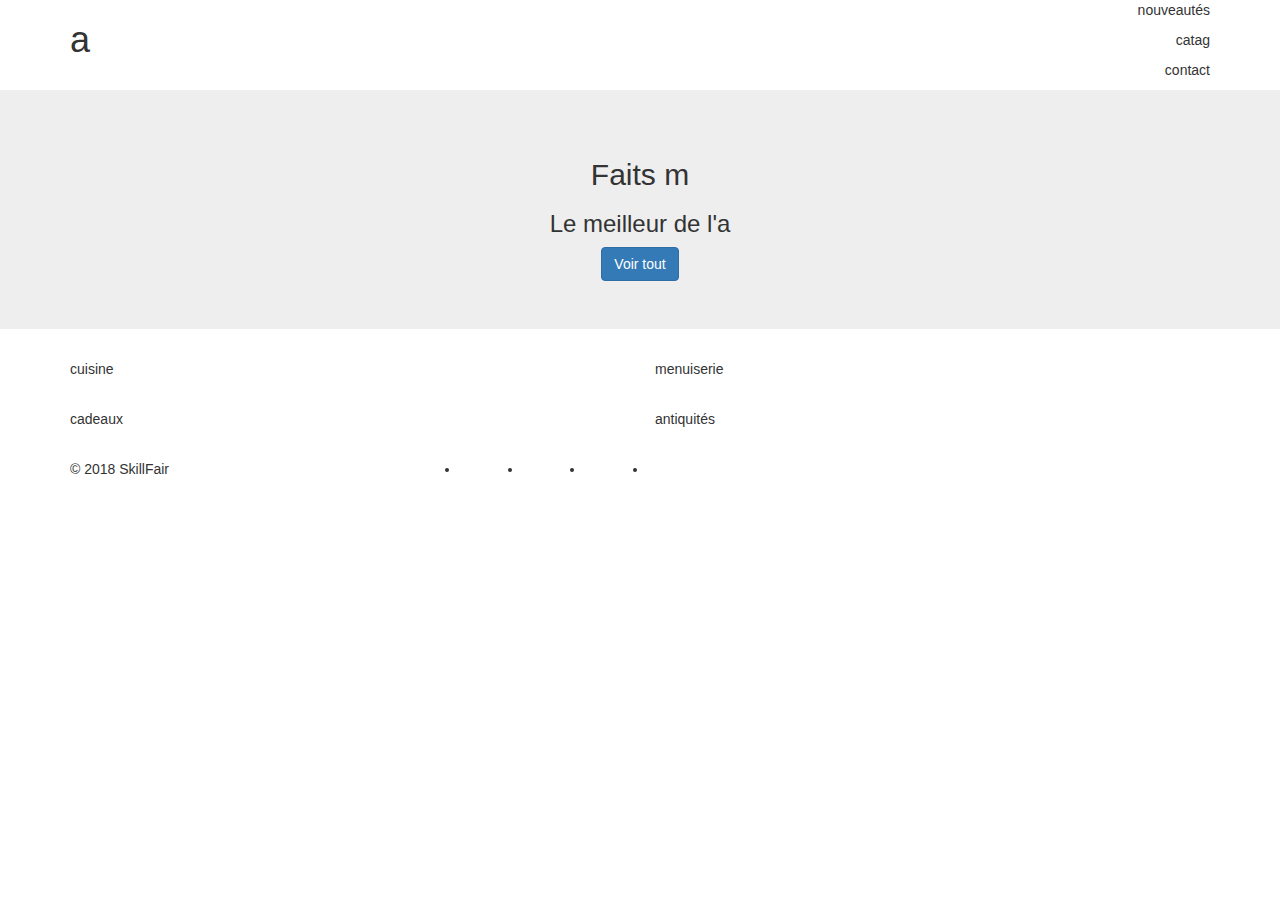
==== index.html @ 10ae4787 "first commit" ====
<!DOCTYPE html>
<html>
<head>
  <title>Scrimba</title>
  <meta charset="utf-8"/>
  <link href='https://fonts.googleapis.com/css?family=Roboto:300,400,700' rel='stylesheet' type='text/css'>
  <link rel="stylesheet" type="text/css" href="main.css">
  <link rel="stylesheet" href="https://maxcdn.bootstrapcdn.com/bootstrap/3.3.7/css/bootstrap.min.css" integrity="sha384-BVYiiSIFeK1dGmJRAkycuHAHRg32OmUcww7on3RYdg4Va+PmSTsz/K68vbdEjh4u" crossorigin="anonymous">
</head>
<body>

  <header class="container">
    <div class="row">
      <h1 class="col-sm-4">a</h1>
      <nav class="col-sm-8 text-right">
        <p>nouveautés</p>
        <p>catag</p>
        <p>contact</p>

      </nav>

    </div>

  </header>

  <section class="jumbotron">

    <div class="container">

      <div class="row text-center">

        <h2>Faits m</h2>
        <h3>Le meilleur de l'a</h3>
        <a href="#" class="btn btn-primary">Voir tout</a>

      </div>

    </div>

  </section>

  <section class="container">
    <div class="row"><!--premiere rangee-->

      <figure class="col-sm-6">
        <p>cuisine</p>
        <img src="kitchen.jpg" alt="">

      </figure>

      <figure class="col-sm-6">

        <p>menuiserie</p>
        <img src="woodwork.jpg" alt="">

      </figure>

    </div>

    <div class="row"><!--deuxieme rangee-->

      <figure class="col-sm-6">

        <p>cadeaux</p>
        <img src="gifts.jpg" alt="">

      </figure>

      <figure class="col-sm-6">

        <p>antiquités</p>
        <img src="antique.jpg" alt="">

      </figure>

    </div>

  </section>

  <footer class="container">

    <div class="row">

      <p class="col-sm-4">&copy; 2018 SkillFair</p>
      <ul class="col-sm-8">

        <li class="col-sm-1"> <img src="twitter.svg" alt=""> </li>
        <li class="col-sm-1"> <img src="facebook.svg" alt=""> </li>
        <li class="col-sm-1"> <img src="instagram.svg" alt=""> </li>
        <li class="col-sm-1"> <img src="medium.svg" alt=""> </li>

      </ul>

    </div>

  </footer>





</body>
</html>
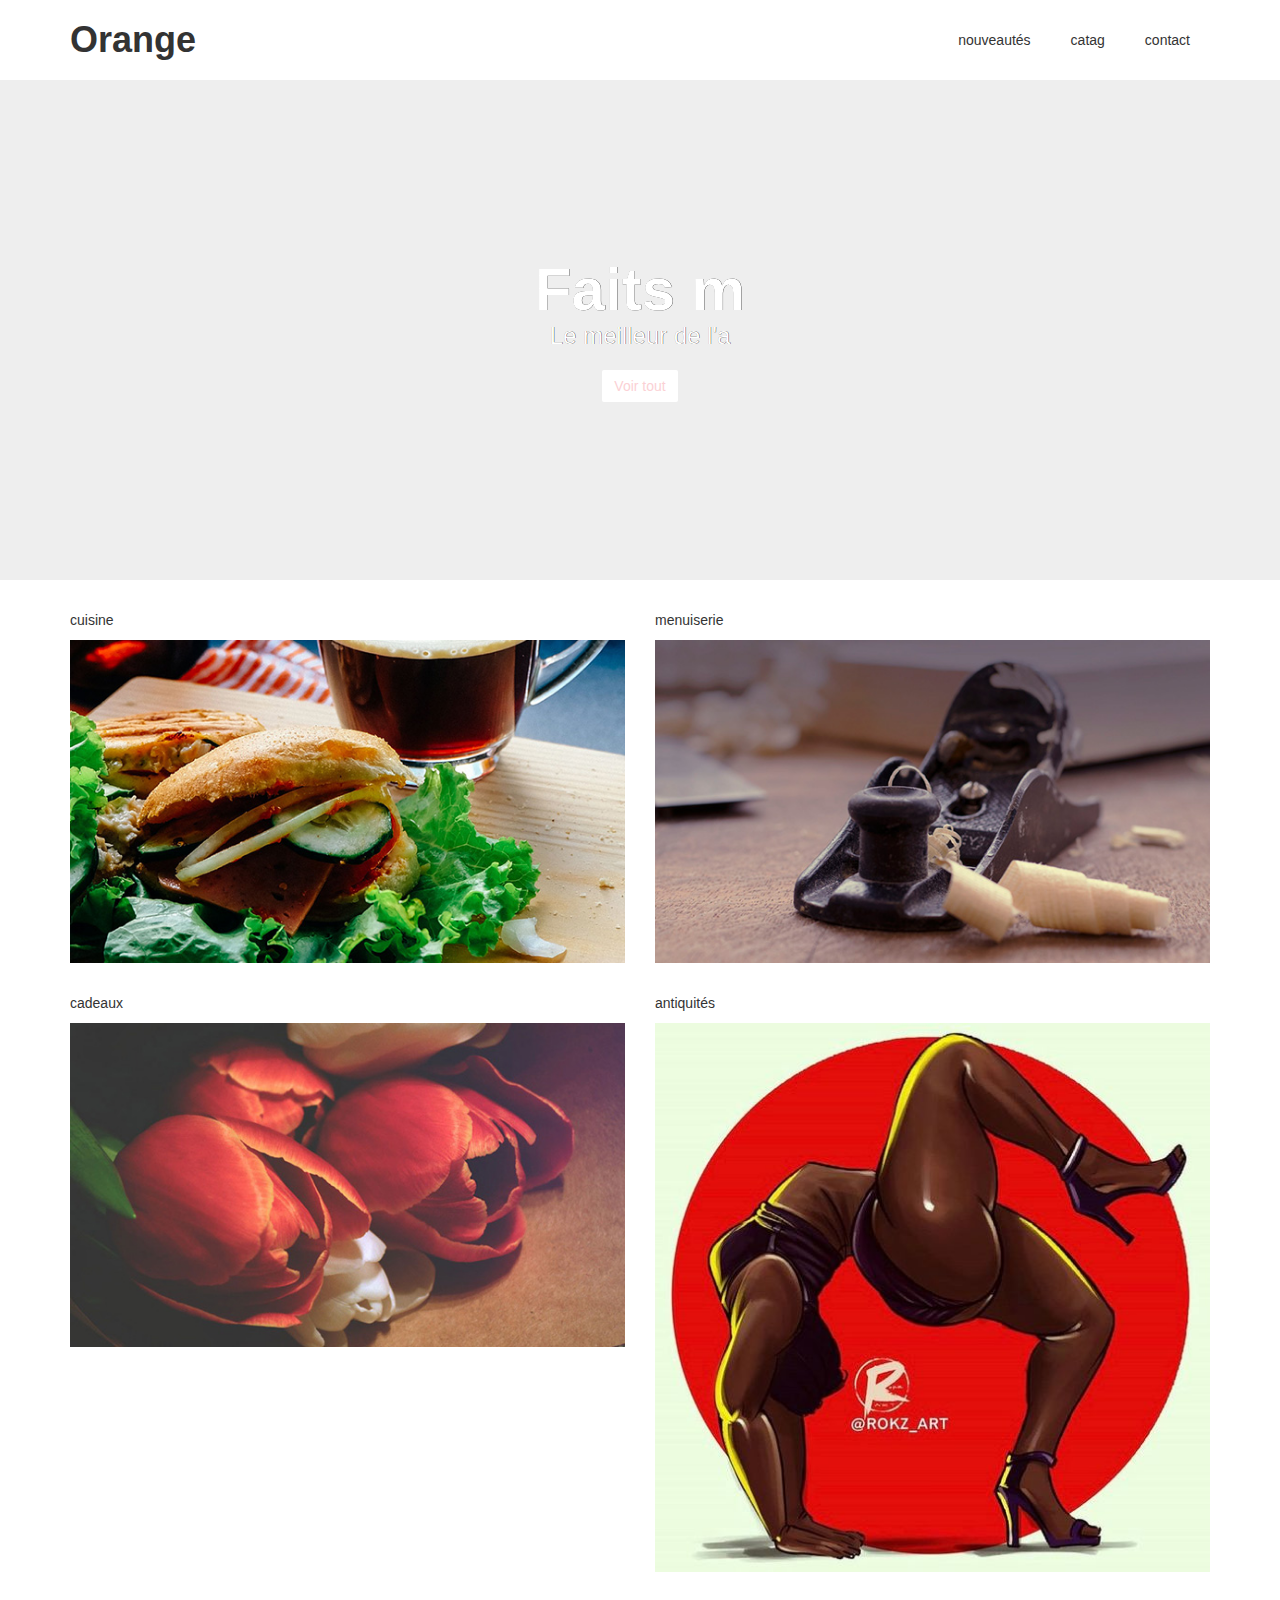
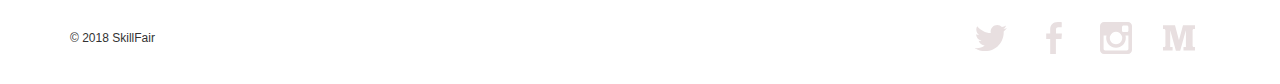
==== commit 1cd32c73: "second commit" ====
--- a/index.html
+++ b/index.html
@@ -4,14 +4,14 @@
   <title>Scrimba</title>
   <meta charset="utf-8"/>
   <link href='https://fonts.googleapis.com/css?family=Roboto:300,400,700' rel='stylesheet' type='text/css'>
-  <link rel="stylesheet" type="text/css" href="main.css">
+  <link rel="stylesheet" type="text/css" href="bootstrap/main.css">
   <link rel="stylesheet" href="https://maxcdn.bootstrapcdn.com/bootstrap/3.3.7/css/bootstrap.min.css" integrity="sha384-BVYiiSIFeK1dGmJRAkycuHAHRg32OmUcww7on3RYdg4Va+PmSTsz/K68vbdEjh4u" crossorigin="anonymous">
 </head>
 <body>
 
   <header class="container">
     <div class="row">
-      <h1 class="col-sm-4">a</h1>
+      <h1 class="col-sm-4">Orange</h1>
       <nav class="col-sm-8 text-right">
         <p>nouveautés</p>
         <p>catag</p>
@@ -44,14 +44,14 @@
 
       <figure class="col-sm-6">
         <p>cuisine</p>
-        <img src="kitchen.jpg" alt="">
+        <img src="bootstrap/kitchen.jpg" alt="">
 
       </figure>
 
       <figure class="col-sm-6">
 
         <p>menuiserie</p>
-        <img src="woodwork.jpg" alt="">
+        <img src="bootstrap/woodwork.jpg" alt="">
 
       </figure>
 
@@ -62,14 +62,14 @@
       <figure class="col-sm-6">
 
         <p>cadeaux</p>
-        <img src="gifts.jpg" alt="">
+        <img src="bootstrap/gifts.jpg" alt="">
 
       </figure>
 
       <figure class="col-sm-6">
 
         <p>antiquités</p>
-        <img src="antique.jpg" alt="">
+        <img src="bootstrap/antique.jpg" alt="">
 
       </figure>
 
@@ -84,10 +84,10 @@
       <p class="col-sm-4">&copy; 2018 SkillFair</p>
       <ul class="col-sm-8">
 
-        <li class="col-sm-1"> <img src="twitter.svg" alt=""> </li>
-        <li class="col-sm-1"> <img src="facebook.svg" alt=""> </li>
-        <li class="col-sm-1"> <img src="instagram.svg" alt=""> </li>
-        <li class="col-sm-1"> <img src="medium.svg" alt=""> </li>
+        <li class="col-sm-1"> <img src="bootstrap/twitter.svg" alt=""> </li>
+        <li class="col-sm-1"> <img src="bootstrap/facebook.svg" alt=""> </li>
+        <li class="col-sm-1"> <img src="bootstrap/instagram.svg" alt=""> </li>
+        <li class="col-sm-1"> <img src="bootstrap/medium.svg" alt=""> </li>
 
       </ul>
 
--- a/bootstrap/main.css
+++ b/bootstrap/main.css
@@ -0,0 +1,98 @@
+body {
+  font-family: 'Roboto', sans-serif;
+  font-weight: 300;
+}
+
+header {
+  padding: 20px 0;
+}
+
+header .row,
+footer .row {
+  display: flex;
+  align-items: center;
+}
+
+header h1 {
+  font-weight: 700;
+  margin: 0;
+}
+
+header nav {
+  display: flex;
+  justify-content: flex-end;
+}
+
+header p {
+  padding: 0 20px;
+  margin: 0;
+}
+
+.jumbotron {
+  display: flex;
+  align-items: center;
+  background-image: url('https://s3.amazonaws.com/codecademy-content/projects/make-a-website/lesson-4/jumbotron.jpg');
+  background-size: cover;
+  color: #ffffff;
+  height: 500px;
+  text-shadow: 0.25px 0.25px 0.25px #000000;
+}
+
+.jumbotron h2 {
+  font-size: 60px;
+  font-weight: 700;
+  margin: 0;
+  color: #fff;
+}
+
+.jumbotron h3 {
+  margin: 0 0 20px;
+  color: #fff;
+}
+
+section .row img {
+  margin: 0 0 30px;
+  width: 100%;
+}
+
+.col-md-6 {
+  margin: 0 0 30px;
+}
+
+.btn.btn-primary {
+  border-radius: 2px;
+  border: 0px;
+  color: #fbd1d5;
+  text-shadow: none;
+  background-color: #ffffff;
+}
+
+.btn.btn-primary:hover {
+  color: #ffffff;
+  background-color: #fbd1d5;
+}
+
+.btn-secondary {
+  background-color: #E8DFE0;
+  color: #ffffff;
+  margin: 0 0 30px;
+}
+
+footer {
+  font-size: 12px;
+  padding: 20px 0;
+}
+
+footer .col-sm-8 {
+  display: flex;
+  justify-content: flex-end;
+}
+
+footer ul {
+  list-style: none;
+}
+
+footer li img {
+  width: 32px;
+  height: 32px;
+}
